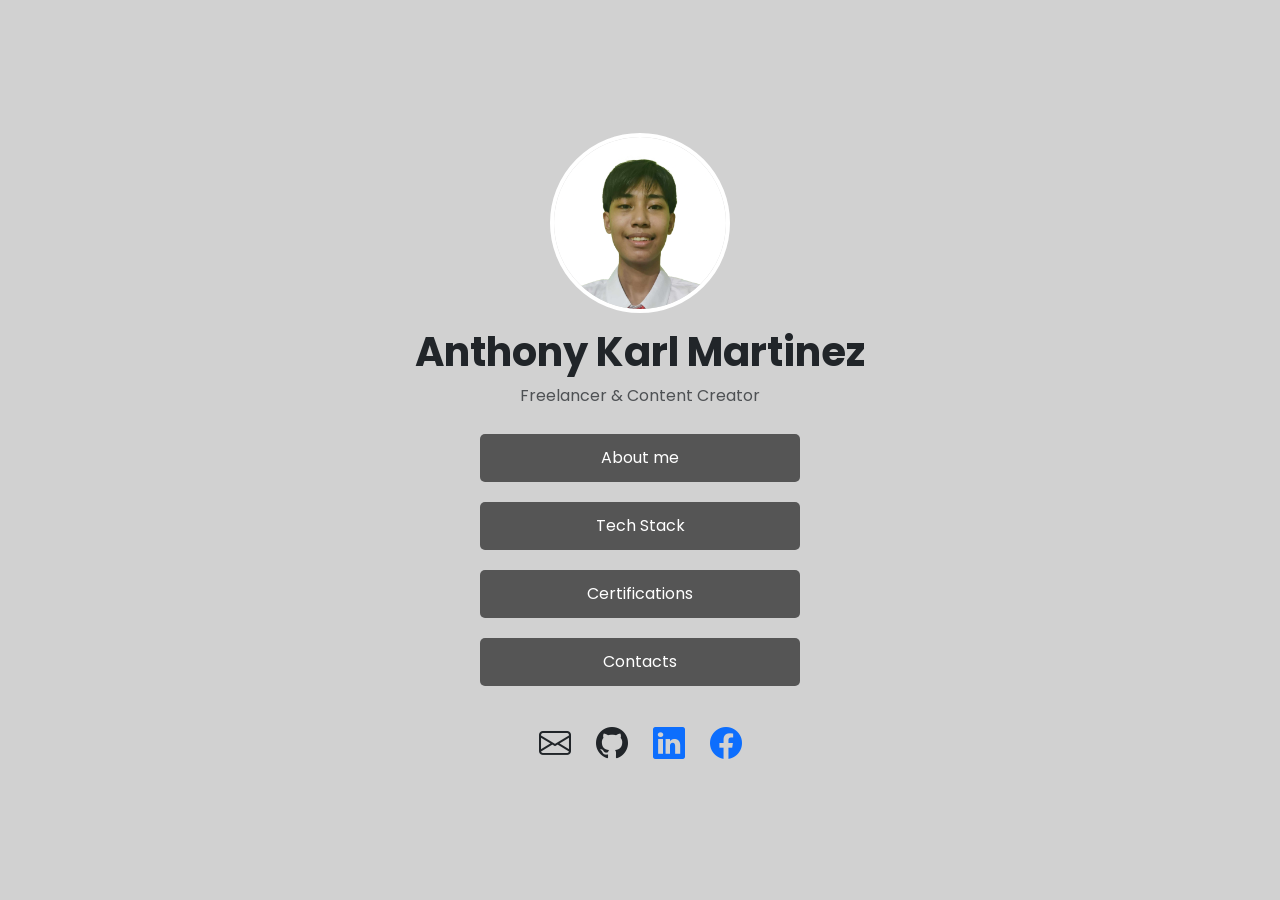
==== index.html @ 8dc13ee6 "edited the mail icon" ====
<!DOCTYPE html>
<html lang="en">
<head>
    <meta charset="UTF-8">
    <meta name="viewport" content="width=device-width, initial-scale=1.0">
    <title>Anthony Karl O. Martinez | Portfolio</title>
    <link href="https://cdn.jsdelivr.net/npm/bootstrap@5.3.0/dist/css/bootstrap.min.css" rel="stylesheet">
    <link href="https://fonts.googleapis.com/css2?family=Poppins:wght@400;700&display=swap" rel="stylesheet">
    <link rel="stylesheet" href="https://cdn.jsdelivr.net/npm/bootstrap-icons@1.11.1/font/bootstrap-icons.css">
    <link rel="stylesheet" href="style.css">
</head>
<body>

    <div class="main-container text-center">
        <img src="2x2.jpg" alt="Anthony Karl Martinez" class="profile-img">
        
        <h1 class="fw-bold">Anthony Karl Martinez</h1>
        <p class="text-muted">Freelancer & Content Creator</p>

        <a href="about.html" class="btn-custom">About me</a>
        <a href="techstack.html" class="btn-custom">Tech Stack</a>
        <a href="certifications.html" class="btn-custom">Certifications</a>
        <a href="contacts.html" class="btn-custom">Contacts</a>

        <div class="mt-4 fs-2">
            <a href="mailto:anthonykarl5.martinez@gmail.com" class="text-dark"><i class="bi bi-envelope mx-2"></i></a>
            <a href="https://github.com/krlmrtnz22" target="_blank" class="text-dark"><i class="bi bi-github mx-2"></i></a>
            <a href="https://linkedin.com/in/karl-martinez-817502401/" target="_blank" class="text-primary"><i class="bi bi-linkedin mx-2"></i></a>
            <a href="https://facebook.com/martinezkarl.01" target="_blank" class="text-primary"><i class="bi bi-facebook mx-2"></i></a>
        </div>
    </div>

</body>
</html>
---- style.css ----
body {
    font-family: 'Poppins', sans-serif;
    background-color: #d1d1d1; 
    margin: 0;
    padding: 0;
}

.main-container {
    min-height: 100vh;
    display: flex;
    flex-direction: column;
    align-items: center;
    justify-content: center;
    padding: 20px;
}


.profile-img {
    width: 180px;
    height: 180px;
    object-fit: cover;
    border-radius: 50%;
    border: 4px solid #fff;
    margin-bottom: 15px;
}


.btn-custom {
    background-color: #555555;
    color: white !important;
    width: 100%;
    max-width: 320px;
    margin: 10px 0;
    padding: 12px;
    text-decoration: none;
    display: block;
    border-radius: 5px;
    text-align: center;
    transition: 0.3s;
}

.btn-custom:hover {
    background-color: #333333;
}


.content-box {
    background: #ffffff;
    padding: 30px;
    border-radius: 10px;
    max-width: 600px;
    width: 90%;
    text-align: center;
    box-shadow: 0 4px 8px rgba(0,0,0,0.1);
}


.tech-logo {
    width: 70px;
    height: 70px;
    margin: 10px;
}


.cert-img {
    max-width: 100%;
    height: auto;
    cursor: pointer;
    border: 1px solid #ddd;
}
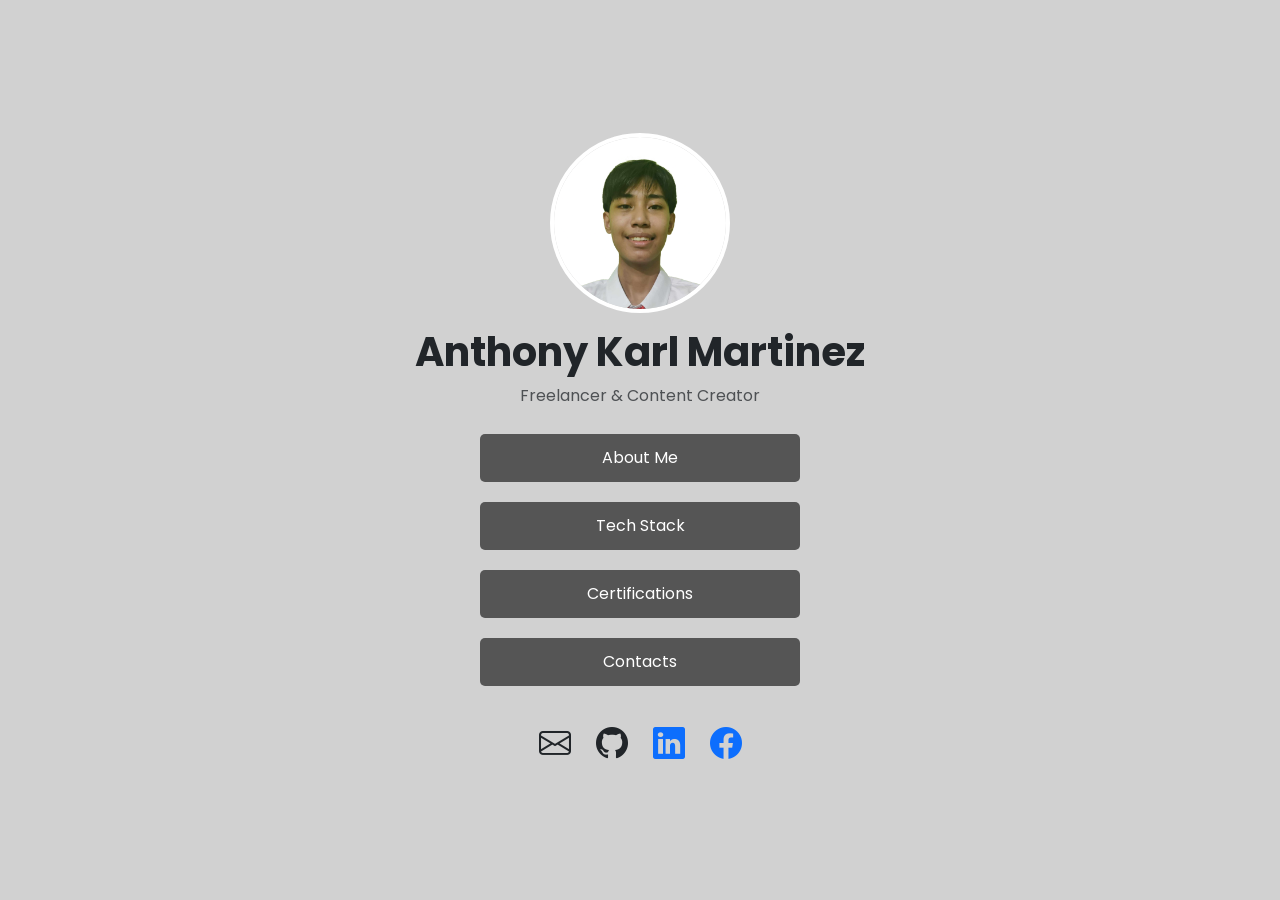
==== commit 7d5bc5df: "implemented a navigation bar and added name after page title" ====
--- a/index.html
+++ b/index.html
@@ -3,21 +3,20 @@
 <head>
     <meta charset="UTF-8">
     <meta name="viewport" content="width=device-width, initial-scale=1.0">
-    <title>Anthony Karl O. Martinez | Portfolio</title>
+    <title>Anthony Karl Martinez | Portfolio</title>
     <link href="https://cdn.jsdelivr.net/npm/bootstrap@5.3.0/dist/css/bootstrap.min.css" rel="stylesheet">
     <link href="https://fonts.googleapis.com/css2?family=Poppins:wght@400;700&display=swap" rel="stylesheet">
     <link rel="stylesheet" href="https://cdn.jsdelivr.net/npm/bootstrap-icons@1.11.1/font/bootstrap-icons.css">
     <link rel="stylesheet" href="style.css">
 </head>
 <body>
-
     <div class="main-container text-center">
         <img src="2x2.jpg" alt="Anthony Karl Martinez" class="profile-img">
         
         <h1 class="fw-bold">Anthony Karl Martinez</h1>
         <p class="text-muted">Freelancer & Content Creator</p>
 
-        <a href="about.html" class="btn-custom">About me</a>
+        <a href="about.html" class="btn-custom">About Me</a>
         <a href="techstack.html" class="btn-custom">Tech Stack</a>
         <a href="certifications.html" class="btn-custom">Certifications</a>
         <a href="contacts.html" class="btn-custom">Contacts</a>
@@ -31,4 +30,4 @@
     </div>
 
 </body>
-</html>+</html>
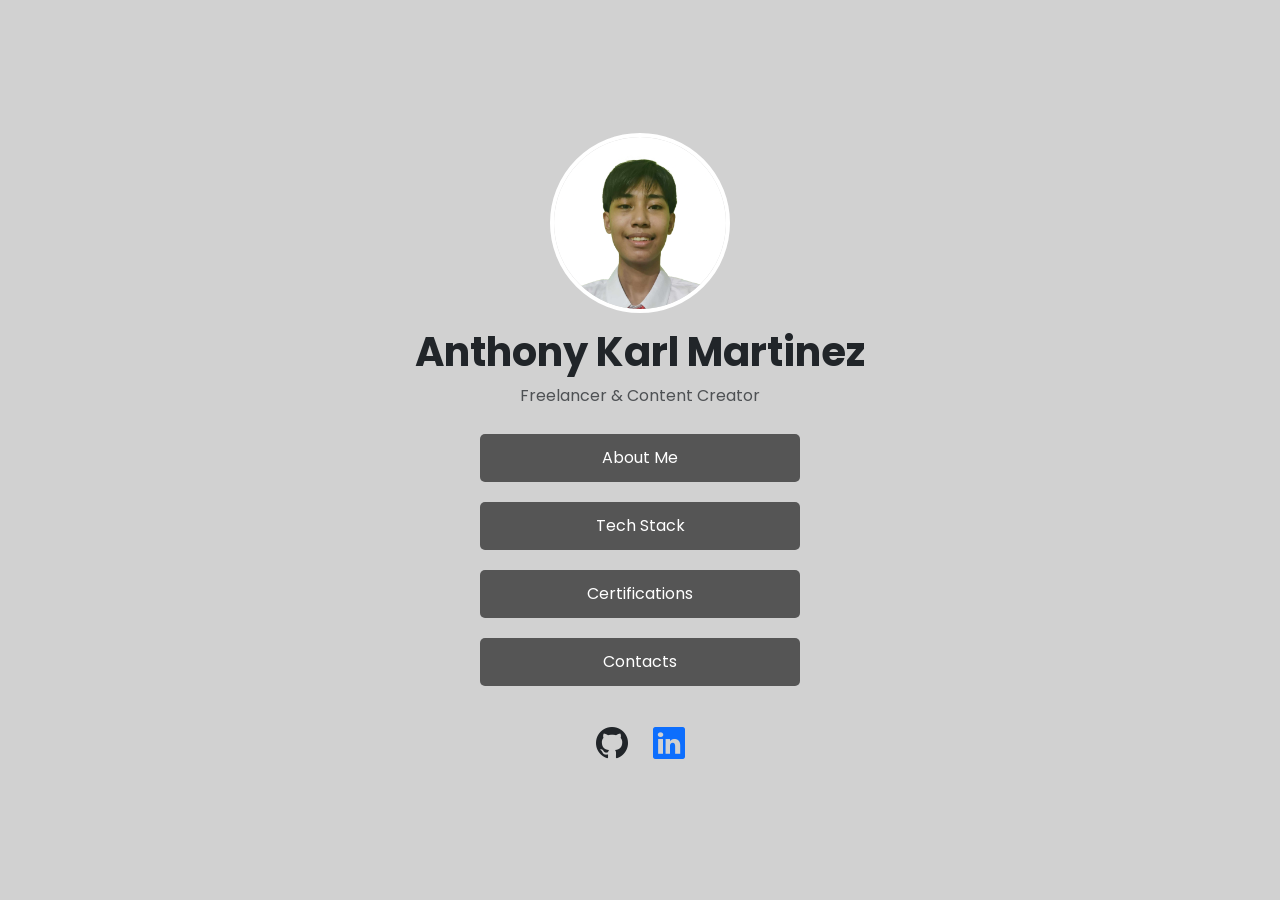
==== commit b6fabc2f: "removed the mail and fb icon in index.html" ====
--- a/index.html
+++ b/index.html
@@ -12,22 +12,16 @@
 <body>
     <div class="main-container text-center">
         <img src="2x2.jpg" alt="Anthony Karl Martinez" class="profile-img">
-        
         <h1 class="fw-bold">Anthony Karl Martinez</h1>
         <p class="text-muted">Freelancer & Content Creator</p>
-
         <a href="about.html" class="btn-custom">About Me</a>
         <a href="techstack.html" class="btn-custom">Tech Stack</a>
         <a href="certifications.html" class="btn-custom">Certifications</a>
         <a href="contacts.html" class="btn-custom">Contacts</a>
-
         <div class="mt-4 fs-2">
-            <a href="mailto:anthonykarl5.martinez@gmail.com" class="text-dark"><i class="bi bi-envelope mx-2"></i></a>
             <a href="https://github.com/krlmrtnz22" target="_blank" class="text-dark"><i class="bi bi-github mx-2"></i></a>
             <a href="https://linkedin.com/in/karl-martinez-817502401/" target="_blank" class="text-primary"><i class="bi bi-linkedin mx-2"></i></a>
-            <a href="https://facebook.com/martinezkarl.01" target="_blank" class="text-primary"><i class="bi bi-facebook mx-2"></i></a>
         </div>
     </div>
-
 </body>
 </html>
--- a/style.css
+++ b/style.css
@@ -62,9 +62,20 @@
 }
 
 
-.cert-img {
-    max-width: 100%;
+.cert-thumbnail {
+    transition: all 0.3s ease;
+    cursor: zoom-in; 
+    border: 1px solid #ddd;
+    border-radius: 8px;
+    width: 100%;
+    max-width: 500px; 
     height: auto;
-    cursor: pointer;
-    border: 1px solid #ddd;
+    display: block;
+    margin: 0 auto;
 }
+
+.cert-thumbnail:hover {
+    transform: scale(1.03);
+    filter: brightness(90%); 
+    box-shadow: 0 10px 25px rgba(0,0,0,0.2);
+}
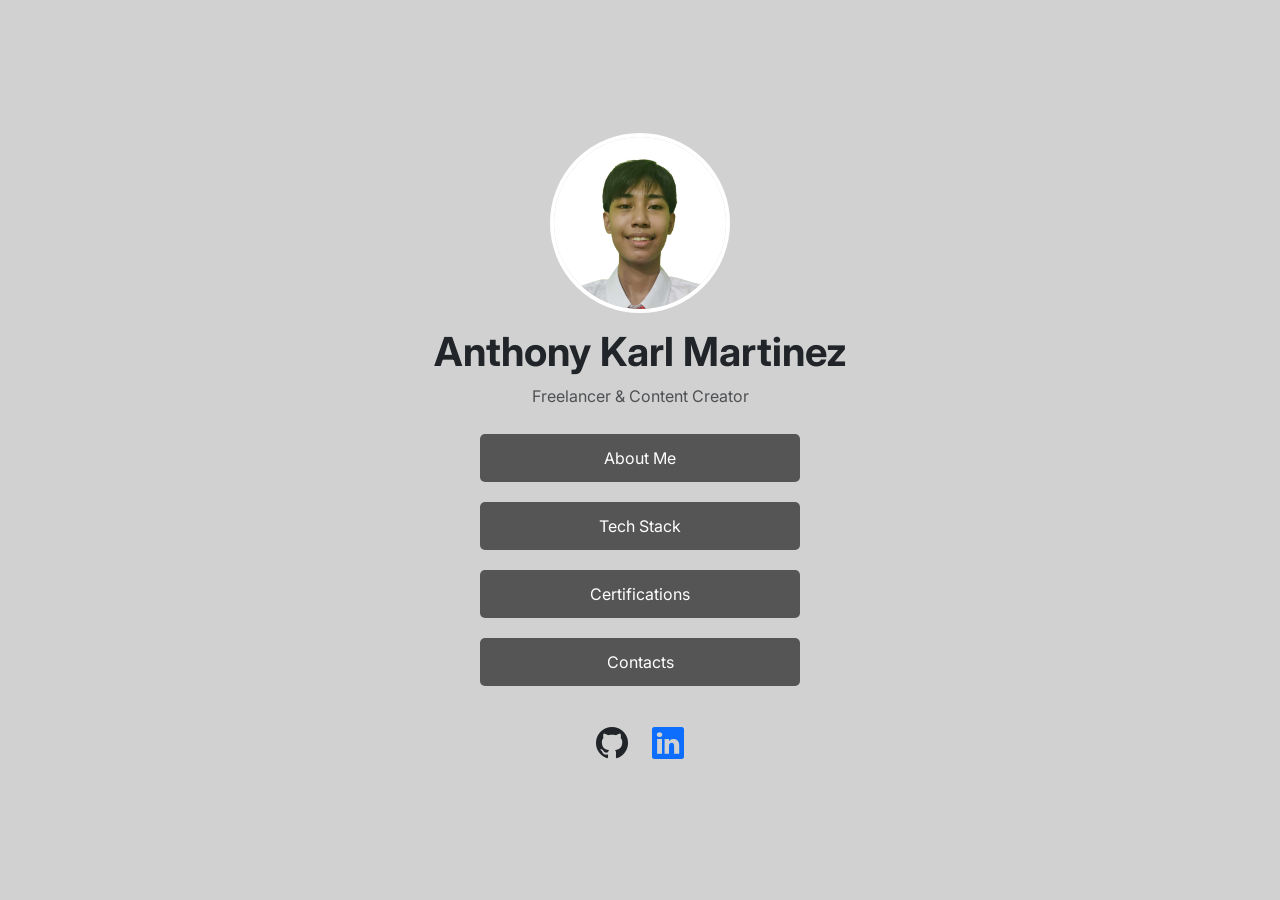
==== commit 6f5b0fb6: "fixed the content to always start from the top and added navbar text and used a google fonts also ch" ====
--- a/index.html
+++ b/index.html
@@ -5,13 +5,12 @@
     <meta name="viewport" content="width=device-width, initial-scale=1.0">
     <title>Anthony Karl Martinez | Portfolio</title>
     <link href="https://cdn.jsdelivr.net/npm/bootstrap@5.3.0/dist/css/bootstrap.min.css" rel="stylesheet">
-    <link href="https://fonts.googleapis.com/css2?family=Poppins:wght@400;700&display=swap" rel="stylesheet">
     <link rel="stylesheet" href="https://cdn.jsdelivr.net/npm/bootstrap-icons@1.11.1/font/bootstrap-icons.css">
     <link rel="stylesheet" href="style.css">
 </head>
 <body>
     <div class="main-container text-center">
-        <img src="2x2.jpg" alt="Anthony Karl Martinez" class="profile-img">
+        <img src="profile image/2x2.jpg" alt="Anthony Karl Martinez" class="profile-img">
         <h1 class="fw-bold">Anthony Karl Martinez</h1>
         <p class="text-muted">Freelancer & Content Creator</p>
         <a href="about.html" class="btn-custom">About Me</a>
--- a/style.css
+++ b/style.css
@@ -1,8 +1,16 @@
-body {
-    font-family: 'Poppins', sans-serif;
-    background-color: #d1d1d1; 
+@import url('https://fonts.googleapis.com/css2?family=Inter:wght@300;400;600;700&display=swap');
+
+* {
+    box-sizing: border-box;
     margin: 0;
     padding: 0;
+}
+
+body {
+    font-family: 'Inter', sans-serif;
+    background-color: #d1d1d1; 
+    padding-top: 0 !important; 
+    margin-top: 0 !important;
 }
 
 .main-container {
@@ -79,3 +87,76 @@
     filter: brightness(90%); 
     box-shadow: 0 10px 25px rgba(0,0,0,0.2);
 }
+
+.tech-card {
+    background: #ffffff;
+    border: none;
+    border-radius: 12px;
+    box-shadow: 0 4px 12px rgba(0, 0, 0, 0.05);
+    padding: 1.5rem;
+    text-align: center;
+    height: 100%;
+    display: flex;
+    flex-direction: column;
+    align-items: center;
+    justify-content: center;
+    transition: transform 0.25s ease, box-shadow 0.25s ease;
+}
+
+.tech-card:hover {
+    transform: translateY(-5px);
+    box-shadow: 0 8px 20px rgba(0, 0, 0, 0.1);
+}
+
+.tech-icon {
+    width: 65px;
+    height: 65px;
+    object-fit: contain;
+    margin-bottom: 0.75rem;
+}
+
+.tech-card p {
+    font-weight: 600;
+    font-size: 0.95rem;
+    color: #495057;
+    margin-bottom: 0;
+}
+
+@media (max-width: 991.98px) {
+    .navbar-collapse {
+        position: absolute;
+        top: 100%; 
+        left: 0;
+        right: 0;
+        z-index: 1050; 
+        background-color: #212529; 
+        padding: 1rem 1.5rem;
+        box-shadow: 0 8px 16px rgba(0, 0, 0, 0.15); 
+    }
+    
+    
+    .navbar .container-fluid {
+        position: relative;
+    }
+}
+
+.main-content-wrapper {
+    padding-top: 2.5rem; /* Creates clean breathing room right under the navbar line */
+    padding-bottom: 4rem;
+}
+
+/* Page Headers - Clean layout consistency */
+.page-header {
+    background-color: #ffffff;
+    border-bottom: 1px solid #dee2e6;
+    padding: 3rem 0;
+    margin-bottom: 2.5rem;
+    text-align: center;
+}
+
+.page-header h1 {
+    font-weight: 700;
+    font-size: 2.5rem;
+    color: #111111;
+    letter-spacing: -0.5px;
+}
